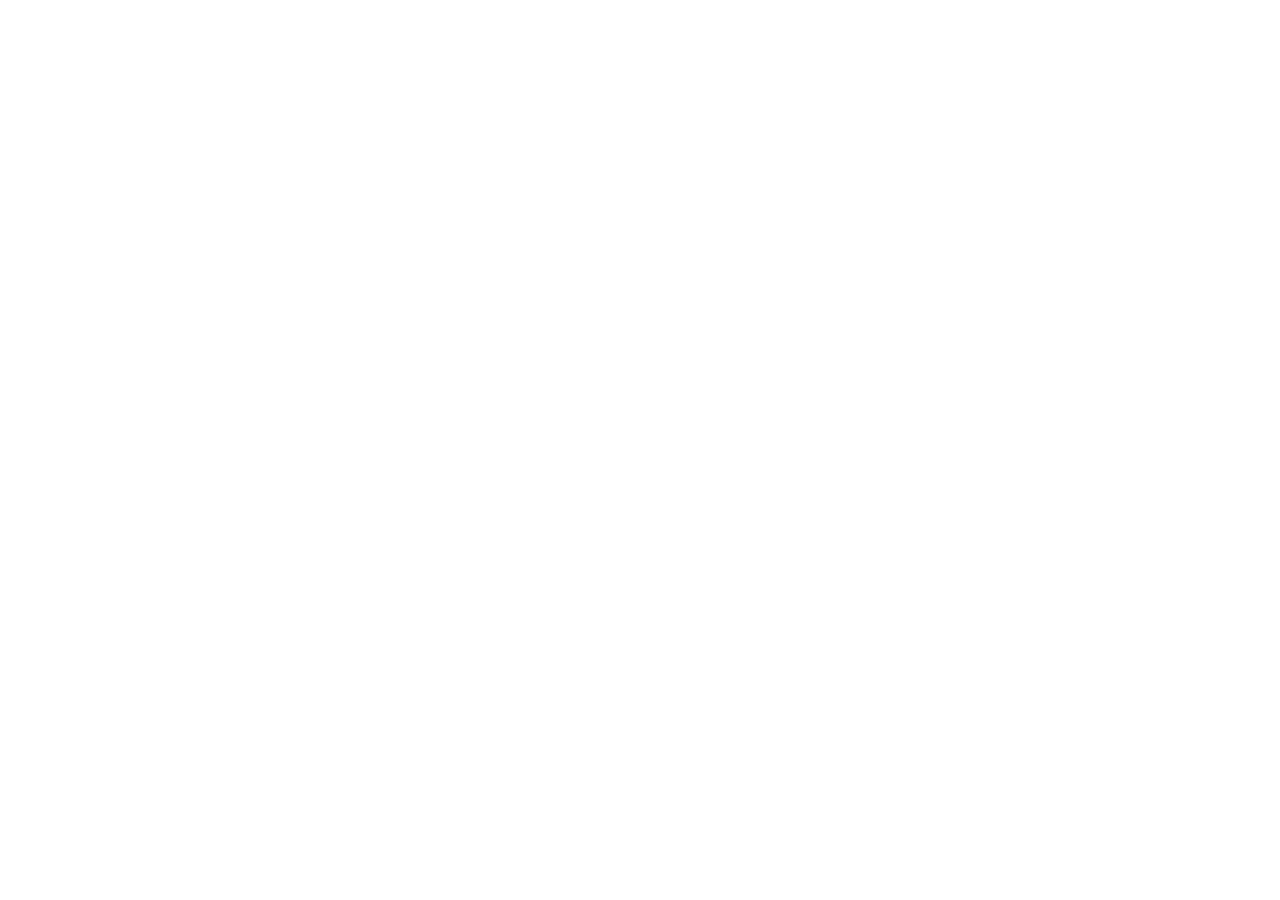
==== index.html @ 74132f75 "//" ====
<!DOCTYPE html>
<html lang="en">
<head>
    <meta charset="UTF-8">
    <meta http-equiv="X-UA-Compatible" content="IE=edge">
    <meta name="viewport" content="width=device-width, initial-scale=1.0">
    <link rel="stylesheet" href="style.css">
    <title>Quiz App V2</title>
</head>
<body>
    <script src="/main.js"></script>
</body>
</html>
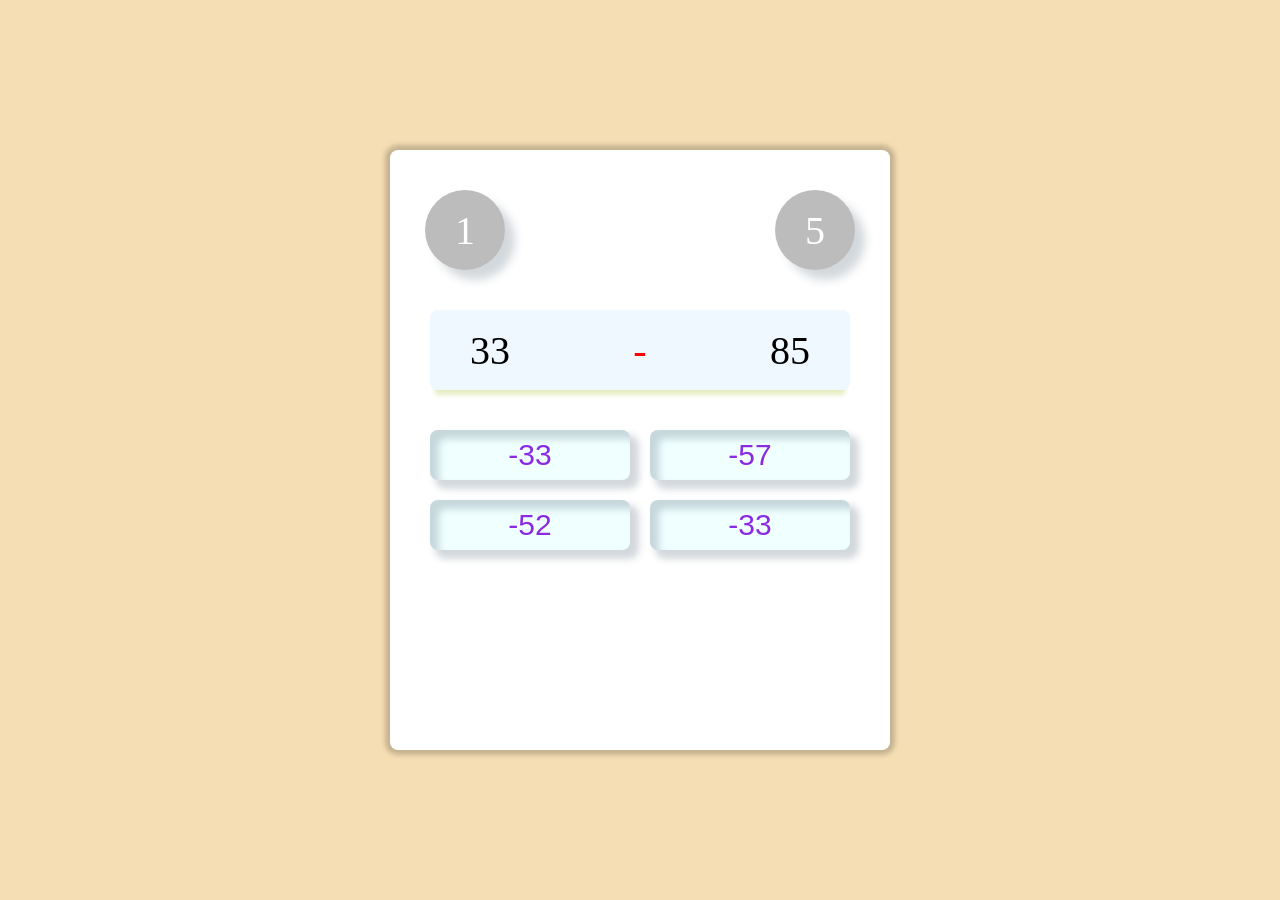
==== commit 852ffbcc: "test version" ====
--- a/index.html
+++ b/index.html
@@ -8,6 +8,19 @@
     <title>Quiz App V2</title>
 </head>
 <body>
+		<div class="wrapper_quiz">
+			<div class="elem">
+				<div class="level">1</div>
+				<div class="time">0</div>
+			</div>
+			<div class="questions_content">
+				<p id="number_1"></p>
+				<p id="operation"></p>
+				<p id="number_2"></p>
+			</div>
+			<div class="answers_content"></div>
+			<div class="javob"></div>
+		</div>
     <script src="/main.js"></script>
 </body>
-</html>+</html>
--- a/style.css
+++ b/style.css
@@ -0,0 +1,112 @@
+*{
+	box-sizing: border-box;
+	padding: 0;
+	margin: 0;
+	transition: all 0.3s ease-in-out;	
+	user-select: none;
+}
+body{
+	width: 100%;
+	height: 100vh;
+	display: flex;
+	align-items: center;
+	background-color: wheat;
+	justify-content: center;
+}
+.wrapper_quiz{
+	width: 500px;
+	height: 600px;
+	background-color: white;
+	border-radius: 8px;
+	box-shadow: 0 0 5px 5px rgba(0,0,0,0.2);
+	display: flex;
+	flex-direction: column;
+	padding: 40px;
+	gap: 40px;
+	align-items: center;
+}
+.questions_content{
+	display: flex;
+	padding: 40px;
+	align-items: center;
+	justify-content: space-between;
+	background-color: aliceblue;
+	width: 100%;
+	height: 50px;
+	border-radius: 8px;
+	box-shadow: 0 10px 5px -5px #e6ecc1;
+	font-size: 40px;
+
+}
+#operation{
+	color: red;
+}
+.answers_content{
+	display: grid;
+	grid-template-columns: 1fr 1fr;
+	grid-template-rows: 1fr 1fr;
+	gap: 20px;
+}
+.answers_content button{
+	width: 200px;
+	height: 50px;
+	font-size: 30px;
+	background-color: azure;
+	border: none;
+	color: blueviolet;
+	border-radius: 8px;
+	box-shadow: 7px 7px 7px 2px rgba(34, 60, 80, 0.2) inset,
+	7px 7px 7px 2px rgba(34, 60, 80, 0.2);
+	cursor: pointer;
+}
+.time, .level{
+	height:80px;
+	width: 80px;
+	display: flex;
+	align-items: center;
+	justify-content: center;
+	border-radius: 50%;
+	background-color: rgb(188, 188, 188);
+	font-size: 40px;
+	color: white;
+	box-shadow: 10px 10px 10px 0px rgba(34, 60, 80, 0.2);
+    border-radius: 50%;
+
+}
+
+.elem{
+	display: flex;
+	gap: 270px;
+
+}
+
+.win{
+	width: 50px;
+	height: 50px;
+	border-radius: 50%;
+	background-color: green;
+}
+.lose{
+	width: 50px;
+	height: 50px;
+	border-radius: 50%;
+	background-color: red
+}
+.timeof{
+	width: 50px;
+	height: 50px;
+	border-radius: 50%;
+	background-color: black;
+}
+.javob {
+	display: grid;
+	grid-template-columns: 1fr 1fr 1fr 1fr 1fr 1fr 1fr;
+	grid-template-rows: 1fr 1fr 1fr 1fr 1fr 1fr 1fr;
+	gap: 20px;
+	align-items: flex-start;
+	justify-content: flex-start;
+	transition: all 0.4s ease-in-out;	 
+}
+.javob div{
+	transition: all 0.3s ease-in-out;	
+}
